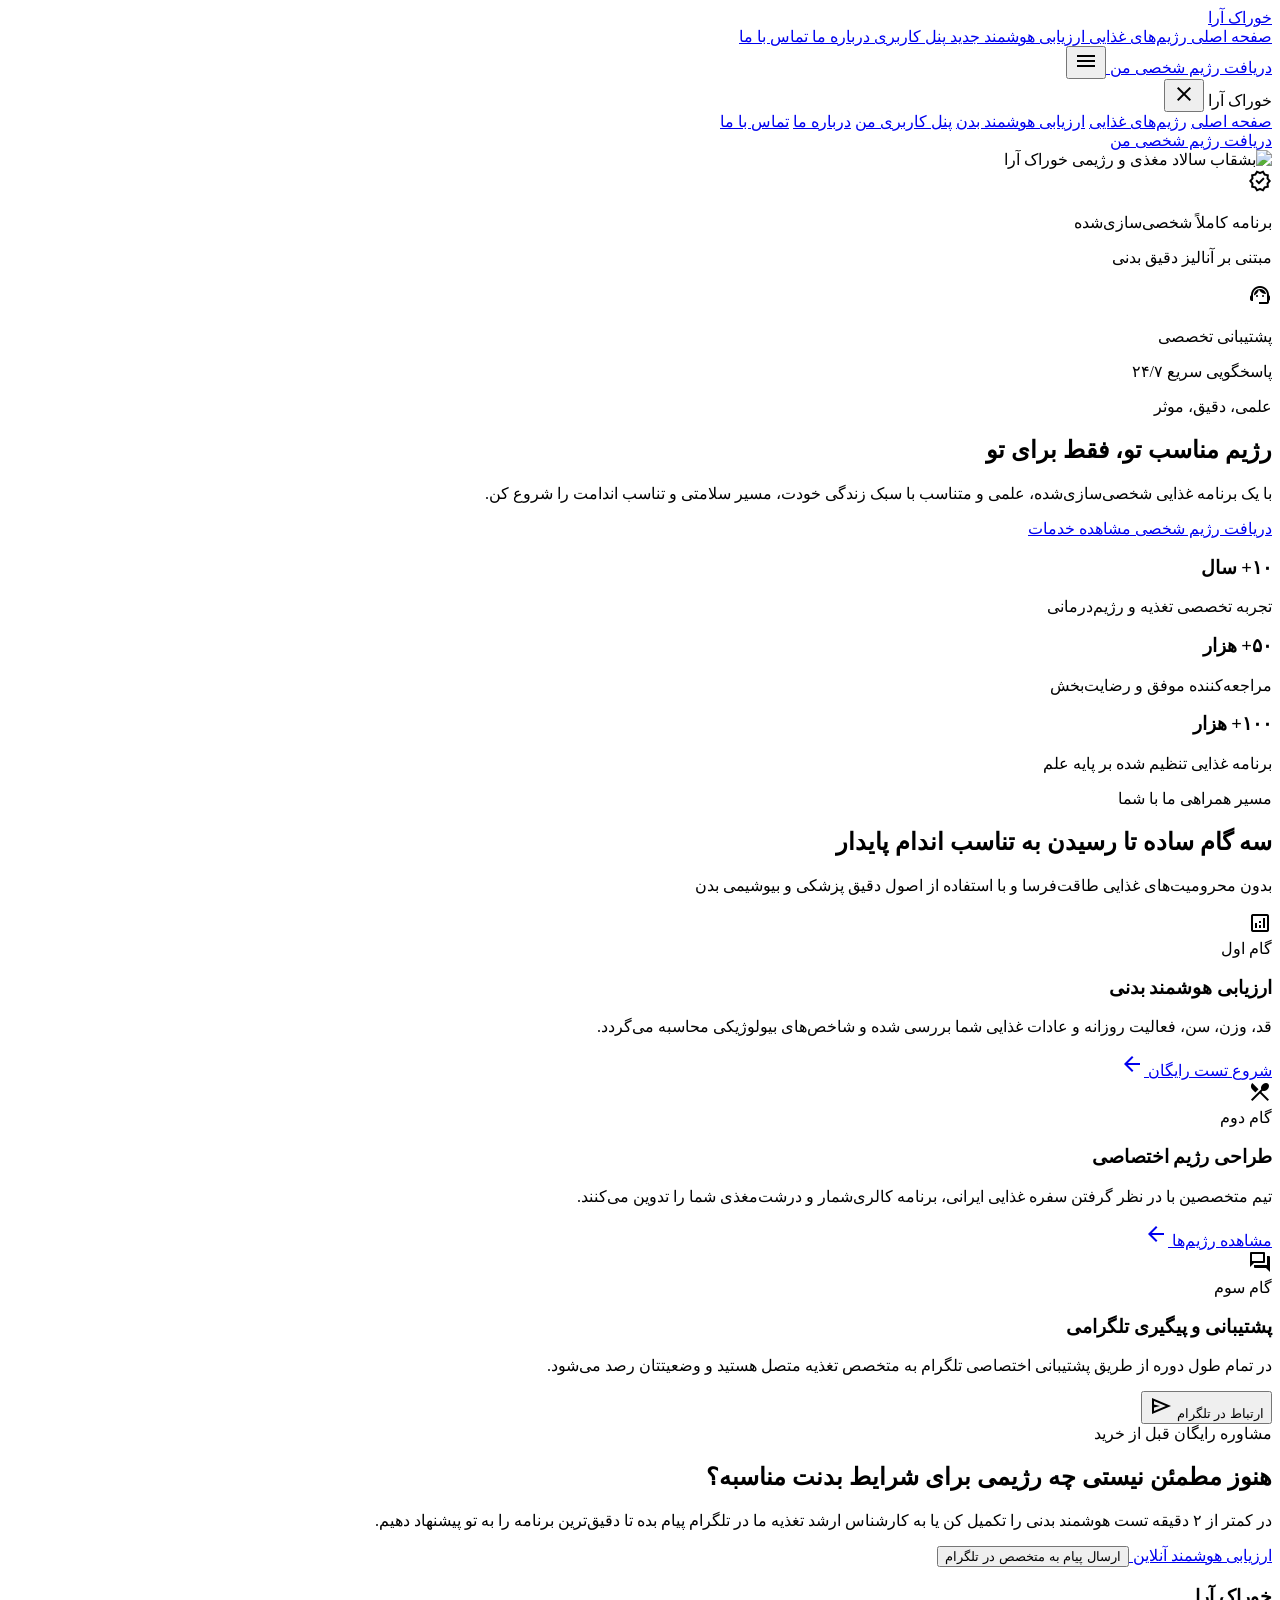
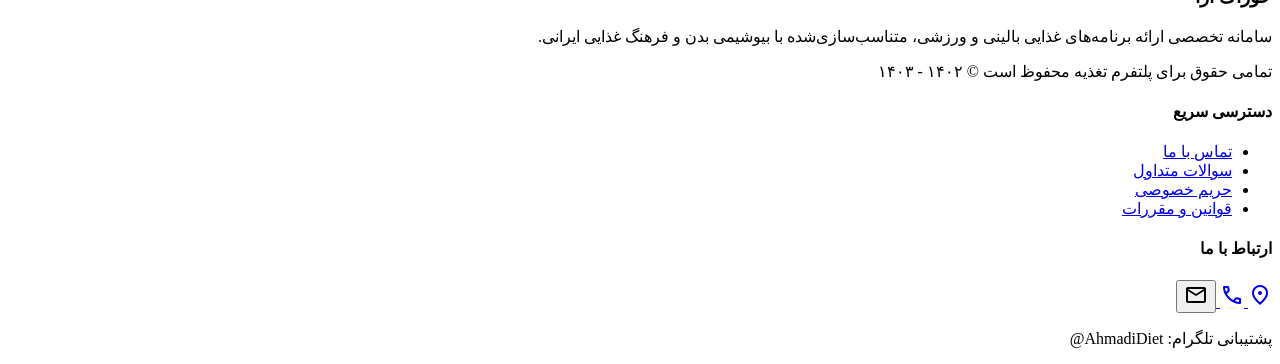
==== index.html @ 9b382a6f "Add files via upload" ====
<!DOCTYPE html>
<html lang="fa" dir="rtl">
<head>
  <meta charset="UTF-8" />
  <meta name="viewport" content="width=device-width, initial-scale=1.0" />
  <title>خوراک آرا | پلتفرم تخصصی رژیم و تغذیه هوشمند</title>
  <meta name="description" content="دریافت برنامه غذایی شخصی‌سازی‌شده و علمی متناسب با سبک زندگی شما با پشتیبانی تخصصی متخصصین تغذیه." />

  <!-- Tailwind CSS CDN -->
  <script src="https://cdn.tailwindcss.com?plugins=forms,typography"></script>
  <script>
    tailwind.config = {
      darkMode: 'class',
      theme: {
        extend: {
          colors: {
            primary: '#012d1d',
            'primary-container': '#1b4332',
            secondary: '#0e6c4a',
            'secondary-container': '#a0f4c8',
            accent: '#d8f3dc',
            background: '#f4fafd',
            surface: '#ffffff',
            'surface-variant': '#dde4e6',
            'on-surface-variant': '#414844',
          },
          fontFamily: {
            vazir: ['Vazirmatn', 'sans-serif'],
          },
          borderRadius: {
            '2xl': '1.5rem',
            '3xl': '2.5rem',
          }
        }
      }
    }
  </script>

  <!-- Google Fonts & Material Symbols -->
  <link rel="preconnect" href="https://fonts.googleapis.com" />
  <link rel="preconnect" href="https://fonts.gstatic.com" crossorigin />
  <link href="https://fonts.googleapis.com/css2?family=Vazirmatn:wght@300;400;500;600;700;800;900&display=swap" rel="stylesheet" />
  <link href="https://fonts.googleapis.com/css2?family=Material+Symbols+Outlined:opsz,wght,FILL,GRAD@20..48,100..700,0..1,-50..200" rel="stylesheet" />

  <!-- Custom Styles -->
  <link rel="stylesheet" href="assets/css/style.css" />
</head>

<body class="bg-background text-[#161d1f] font-vazir min-h-screen flex flex-col selection:bg-secondary-container selection:text-primary">
  <!-- Subtle Ambient Background -->
  <div class="bg-ambient"></div>

  <!-- Header / Navigation Bar -->
  <header class="glass-header sticky top-0 z-50 transition-all duration-300">
    <div class="max-w-7xl mx-auto px-6 lg:px-12 py-4 flex items-center justify-between">
      
      <!-- Right: Brand Logo -->
      <div class="flex items-center gap-3">
        <a href="index.html" class="text-2xl lg:text-3xl font-black text-primary tracking-tight hover:opacity-90 transition-opacity">
          خوراک آرا
        </a>
      </div>

      <!-- Center: Desktop Navigation Links -->
      <nav class="hidden md:flex items-center gap-8 text-[15px] font-medium text-on-surface-variant">
        <a href="index.html" class="text-primary font-bold relative py-1 after:content-[''] after:absolute after:bottom-0 after:left-0 after:right-0 after:h-[2.5px] after:bg-primary after:rounded-full">
          صفحه اصلی
        </a>
        <a href="products.html" class="hover:text-primary transition-colors py-1">
          رژیم‌های غذایی
        </a>
        <a href="assessment.html" class="hover:text-primary transition-colors py-1 flex items-center gap-1">
          <span>ارزیابی هوشمند</span>
          <span class="text-[10px] bg-secondary-container text-primary font-bold px-1.5 py-0.5 rounded-full">جدید</span>
        </a>
        <a href="dashboard.html" class="hover:text-primary transition-colors py-1">
          پنل کاربری
        </a>
        <a href="about.html" class="hover:text-primary transition-colors py-1">
          درباره ما
        </a>
        <a href="contact.html" class="hover:text-primary transition-colors py-1">
          تماس با ما
        </a>
      </nav>

      <!-- Left: CTA Button & Mobile Toggle -->
      <div class="flex items-center gap-3">
        <a href="assessment.html" class="hidden sm:inline-flex bg-primary text-white hover:bg-primary-container px-6 py-3 rounded-full text-sm font-bold transition-all shadow-sm hover:shadow-md hover:-translate-y-0.5">
          دریافت رژیم شخصی من
        </a>
        
        <!-- Mobile Menu Hamburger Button -->
        <button id="mobile-menu-btn" aria-label="منوی سایت" class="md:hidden w-10 h-10 rounded-full flex items-center justify-center bg-surface border border-outline-variant text-primary hover:bg-accent transition-colors">
          <span class="material-symbols-outlined">menu</span>
        </button>
      </div>

    </div>
  </header>

  <!-- Mobile Drawer Navigation -->
  <div id="mobile-menu" class="fixed inset-0 z-50 bg-primary/40 backdrop-blur-sm hidden opacity-0 transition-opacity duration-300">
    <div class="fixed top-0 right-0 bottom-0 w-4/5 max-w-sm bg-surface p-6 shadow-2xl flex flex-col justify-between">
      <div>
        <div class="flex items-center justify-between pb-6 border-b border-surface-variant">
          <span class="text-2xl font-black text-primary">خوراک آرا</span>
          <button id="close-mobile-menu" class="w-8 h-8 rounded-full flex items-center justify-center bg-surface-variant text-primary">
            <span class="material-symbols-outlined text-lg">close</span>
          </button>
        </div>
        <nav class="flex flex-col gap-4 mt-6 text-base font-medium">
          <a href="index.html" class="text-primary font-bold bg-accent/40 px-4 py-2.5 rounded-xl">صفحه اصلی</a>
          <a href="products.html" class="text-on-surface-variant hover:text-primary px-4 py-2.5">رژیم‌های غذایی</a>
          <a href="assessment.html" class="text-on-surface-variant hover:text-primary px-4 py-2.5">ارزیابی هوشمند بدن</a>
          <a href="dashboard.html" class="text-on-surface-variant hover:text-primary px-4 py-2.5">پنل کاربری من</a>
          <a href="about.html" class="text-on-surface-variant hover:text-primary px-4 py-2.5">درباره ما</a>
          <a href="contact.html" class="text-on-surface-variant hover:text-primary px-4 py-2.5">تماس با ما</a>
        </nav>
      </div>
      <div class="pt-6 border-t border-surface-variant">
        <a href="assessment.html" class="w-full btn-primary text-center">
          دریافت رژیم شخصی من
        </a>
      </div>
    </div>
  </div>

  <!-- Main Content Area -->
  <main class="flex-grow">
    
    <!-- Hero Section (Exact Stitch Screen 1 Layout) -->
    <section class="max-w-7xl mx-auto px-6 lg:px-12 pt-8 pb-16 lg:py-20">
      <div class="grid grid-cols-1 lg:grid-cols-12 gap-12 lg:gap-16 items-center">
        
        <!-- Left in RTL (Hero Image Card with Floating Badges) -->
        <div class="lg:col-span-6 order-2 lg:order-1 relative">
          <div class="relative mx-auto max-w-md lg:max-w-none">
            
            <!-- Main Hero Card -->
            <div class="relative rounded-3xl overflow-hidden shadow-2xl bg-surface border border-white/60 aspect-[4/3.8] group">
              <img 
                src="https://images.unsplash.com/photo-1540420773420-3366772f4999?auto=format&fit=crop&w=1200&q=85" 
                alt="بشقاب سالاد مغذی و رژیمی خوراک آرا" 
                class="w-full h-full object-cover object-center group-hover:scale-105 transition-transform duration-700 ease-out"
                referrerpolicy="no-referrer"
              />
              <div class="absolute inset-0 bg-gradient-to-t from-primary/20 via-transparent to-transparent pointer-events-none"></div>
            </div>

            <!-- Floating Badge 1: Top Right (برنامه کاملاً شخصی‌سازی‌شده) -->
            <div class="absolute top-6 right-6 glass-panel rounded-2xl p-3 pr-4 shadow-lg flex items-center gap-3 border border-white/80 animate-fade-in">
              <div class="w-9 h-9 rounded-full bg-secondary-container flex items-center justify-center text-primary">
                <span class="material-symbols-outlined text-[20px] font-bold">verified</span>
              </div>
              <div class="text-right">
                <p class="text-xs lg:text-sm font-bold text-primary">برنامه کاملاً شخصی‌سازی‌شده</p>
                <p class="text-[11px] text-on-surface-variant">مبتنی بر آنالیز دقیق بدنی</p>
              </div>
            </div>

            <!-- Floating Badge 2: Bottom Left (پشتیبانی تخصصی) -->
            <div class="absolute bottom-6 left-6 glass-panel rounded-2xl p-3 pl-4 shadow-lg flex items-center gap-3 border border-white/80 animate-fade-in">
              <div class="w-10 h-10 rounded-full bg-primary flex items-center justify-center text-secondary-container">
                <span class="material-symbols-outlined text-[22px]">support_agent</span>
              </div>
              <div class="text-right">
                <p class="text-xs lg:text-sm font-bold text-primary">پشتیبانی تخصصی</p>
                <p class="text-[11px] text-on-surface-variant">پاسخگویی سریع ۲۴/۷</p>
              </div>
            </div>

          </div>
        </div>

        <!-- Right in RTL (Hero Typography & Actions) -->
        <div class="lg:col-span-6 order-1 lg:order-2 text-right">
          
          <!-- Category Chip -->
          <div class="inline-flex items-center gap-2 bg-secondary-container/60 text-primary font-bold text-xs lg:text-sm px-4 py-1.5 rounded-full mb-6 border border-secondary-container">
            <span>علمی، دقیق، موثر</span>
          </div>

          <!-- Main Headline -->
          <h1 class="text-3xl sm:text-4xl lg:text-5xl font-black text-primary leading-[1.3] lg:leading-[1.25] tracking-tight mb-6">
            رژیم مناسب تو، فقط برای تو
          </h1>

          <!-- Body Subtitle -->
          <p class="text-base sm:text-lg text-on-surface-variant leading-relaxed max-w-xl mb-10 font-normal">
            با یک برنامه غذایی شخصی‌سازی‌شده، علمی و متناسب با سبک زندگی خودت، مسیر سلامتی و تناسب اندامت را شروع کن.
          </p>

          <!-- CTAs -->
          <div class="flex flex-wrap items-center gap-4">
            <a href="assessment.html" class="btn-primary text-sm lg:text-base px-8 py-4 shadow-lg hover:shadow-xl">
              دریافت رژیم شخصی
            </a>
            <a href="products.html" class="btn-outline text-sm lg:text-base px-8 py-4">
              مشاهده خدمات
            </a>
          </div>

        </div>

      </div>
    </section>

    <!-- Stats Section (Exact Stitch Screen 1 3-Column Layout) -->
    <section class="border-t border-b border-surface-variant/80 bg-surface/50 backdrop-blur-sm py-12">
      <div class="max-w-6xl mx-auto px-6">
        <div class="grid grid-cols-1 md:grid-cols-3 gap-8 md:gap-0 divide-y md:divide-y-0 md:divide-x md:divide-x-reverse divide-surface-variant">
          
          <!-- Stat 1: ۱۰+ سال -->
          <div class="text-center md:px-8 py-4">
            <h3 class="text-3xl lg:text-4xl font-extrabold text-primary mb-2 tracking-tight">
              ۱۰+ سال
            </h3>
            <p class="text-sm lg:text-base text-on-surface-variant font-medium">
              تجربه تخصصی تغذیه و رژیم‌درمانی
            </p>
          </div>

          <!-- Stat 2: ۵۰+ هزار -->
          <div class="text-center md:px-8 py-4">
            <h3 class="text-3xl lg:text-4xl font-extrabold text-primary mb-2 tracking-tight">
              ۵۰+ هزار
            </h3>
            <p class="text-sm lg:text-base text-on-surface-variant font-medium">
              مراجعه‌کننده موفق و رضایت‌بخش
            </p>
          </div>

          <!-- Stat 3: ۱۰۰+ هزار -->
          <div class="text-center md:px-8 py-4">
            <h3 class="text-3xl lg:text-4xl font-extrabold text-primary mb-2 tracking-tight">
              ۱۰۰+ هزار
            </h3>
            <p class="text-sm lg:text-base text-on-surface-variant font-medium">
              برنامه غذایی تنظیم شده بر پایه علم
            </p>
          </div>

        </div>
      </div>
    </section>

    <!-- Feature Spotlight / How Khorak Ara Works -->
    <section class="max-w-7xl mx-auto px-6 lg:px-12 py-20">
      <div class="text-center max-w-2xl mx-auto mb-16">
        <span class="text-secondary font-bold text-sm tracking-wide">مسیر همراهی ما با شما</span>
        <h2 class="text-2xl sm:text-3xl font-extrabold text-primary mt-2 mb-4">
          سه گام ساده تا رسیدن به تناسب اندام پایدار
        </h2>
        <p class="text-on-surface-variant text-sm sm:text-base">
          بدون محرومیت‌های غذایی طاقت‌فرسا و با استفاده از اصول دقیق پزشکی و بیوشیمی بدن
        </p>
      </div>

      <div class="grid grid-cols-1 md:grid-cols-3 gap-8">
        
        <!-- Step Card 1 -->
        <div class="glass-panel rounded-3xl p-8 text-right relative overflow-hidden glass-card-hover">
          <div class="w-14 h-14 rounded-2xl bg-secondary-container flex items-center justify-center text-primary mb-6">
            <span class="material-symbols-outlined text-3xl">analytics</span>
          </div>
          <span class="text-xs font-bold text-secondary uppercase">گام اول</span>
          <h3 class="text-xl font-bold text-primary mt-1 mb-3">ارزیابی هوشمند بدنی</h3>
          <p class="text-on-surface-variant text-sm leading-relaxed mb-6">
            قد، وزن، سن، فعالیت روزانه و عادات غذایی شما بررسی شده و شاخص‌های بیولوژیکی محاسبه می‌گردد.
          </p>
          <a href="assessment.html" class="text-xs font-bold text-secondary flex items-center gap-1 hover:underline">
            <span>شروع تست رایگان</span>
            <span class="material-symbols-outlined text-sm">arrow_back</span>
          </a>
        </div>

        <!-- Step Card 2 -->
        <div class="glass-panel rounded-3xl p-8 text-right relative overflow-hidden glass-card-hover border-secondary-container">
          <div class="w-14 h-14 rounded-2xl bg-primary flex items-center justify-center text-secondary-container mb-6">
            <span class="material-symbols-outlined text-3xl">restaurant_menu</span>
          </div>
          <span class="text-xs font-bold text-secondary uppercase">گام دوم</span>
          <h3 class="text-xl font-bold text-primary mt-1 mb-3">طراحی رژیم اختصاصی</h3>
          <p class="text-on-surface-variant text-sm leading-relaxed mb-6">
            تیم متخصصین با در نظر گرفتن سفره غذایی ایرانی، برنامه کالری‌شمار و درشت‌مغذی شما را تدوین می‌کنند.
          </p>
          <a href="products.html" class="text-xs font-bold text-secondary flex items-center gap-1 hover:underline">
            <span>مشاهده رژیم‌ها</span>
            <span class="material-symbols-outlined text-sm">arrow_back</span>
          </a>
        </div>

        <!-- Step Card 3 -->
        <div class="glass-panel rounded-3xl p-8 text-right relative overflow-hidden glass-card-hover">
          <div class="w-14 h-14 rounded-2xl bg-secondary-container flex items-center justify-center text-primary mb-6">
            <span class="material-symbols-outlined text-3xl">forum</span>
          </div>
          <span class="text-xs font-bold text-secondary uppercase">گام سوم</span>
          <h3 class="text-xl font-bold text-primary mt-1 mb-3">پشتیبانی و پیگیری تلگرامی</h3>
          <p class="text-on-surface-variant text-sm leading-relaxed mb-6">
            در تمام طول دوره از طریق پشتیبانی اختصاصی تلگرام به متخصص تغذیه متصل هستید و وضعیتتان رصد می‌شود.
          </p>
          <button onclick="openTelegramOrder()" class="text-xs font-bold text-secondary flex items-center gap-1 hover:underline">
            <span>ارتباط در تلگرام</span>
            <span class="material-symbols-outlined text-sm">send</span>
          </button>
        </div>

      </div>
    </section>

    <!-- Interactive Quick Teaser / Banner -->
    <section class="max-w-7xl mx-auto px-6 lg:px-12 pb-20">
      <div class="bg-primary text-white rounded-3xl p-8 sm:p-12 lg:p-16 relative overflow-hidden shadow-2xl">
        <div class="absolute -left-20 -bottom-20 w-96 h-96 rounded-full bg-secondary opacity-30 blur-3xl pointer-events-none"></div>
        <div class="relative z-10 max-w-2xl text-right">
          <span class="inline-block bg-secondary-container text-primary font-bold text-xs px-3 py-1 rounded-full mb-4">مشاوره رایگان قبل از خرید</span>
          <h2 class="text-2xl sm:text-3xl lg:text-4xl font-extrabold mb-4 leading-snug">
            هنوز مطمئن نیستی چه رژیمی برای شرایط بدنت مناسبه؟
          </h2>
          <p class="text-gray-300 text-sm sm:text-base leading-relaxed mb-8">
            در کمتر از ۲ دقیقه تست هوشمند بدنی را تکمیل کن یا به کارشناس ارشد تغذیه ما در تلگرام پیام بده تا دقیق‌ترین برنامه را به تو پیشنهاد دهیم.
          </p>
          <div class="flex flex-wrap gap-4">
            <a href="assessment.html" class="bg-secondary-container text-primary hover:bg-white font-bold px-8 py-3.5 rounded-full text-sm transition-all shadow-md">
              ارزیابی هوشمند آنلاین
            </a>
            <button onclick="openTelegramOrder('مشاوره رایگان انتخاب رژیم', 'رایگان')" class="bg-white/10 hover:bg-white/20 border border-white/20 text-white font-bold px-8 py-3.5 rounded-full text-sm transition-all">
              ارسال پیام به متخصص در تلگرام
            </button>
          </div>
        </div>
      </div>
    </section>

  </main>

  <!-- Footer (Exact Stitch Screen 1 Footer Hierarchy) -->
  <footer class="bg-surface/80 border-t border-surface-variant py-14">
    <div class="max-w-7xl mx-auto px-6 lg:px-12">
      <div class="grid grid-cols-1 md:grid-cols-12 gap-10 items-start">
        
        <!-- Column 1 (Right in RTL): Brand Info & Copyright -->
        <div class="md:col-span-5 text-right">
          <h3 class="text-2xl font-black text-primary mb-3">خوراک آرا</h3>
          <p class="text-sm text-on-surface-variant leading-relaxed max-w-sm mb-6">
            سامانه تخصصی ارائه برنامه‌های غذایی بالینی و ورزشی، متناسب‌سازی‌شده با بیوشیمی بدن و فرهنگ غذایی ایرانی.
          </p>
          <p class="text-xs text-outline">
            تمامی حقوق برای پلتفرم تغذیه محفوظ است © ۱۴۰۲ - ۱۴۰۳
          </p>
        </div>

        <!-- Column 2: Quick Links -->
        <div class="md:col-span-4 text-right">
          <h4 class="font-bold text-primary text-sm mb-4">دسترسی سریع</h4>
          <ul class="space-y-2.5 text-xs lg:text-sm text-on-surface-variant font-medium">
            <li><a href="contact.html" class="hover:text-primary transition-colors">تماس با ما</a></li>
            <li><a href="contact.html#faq" class="hover:text-primary transition-colors">سوالات متداول</a></li>
            <li><a href="about.html" class="hover:text-primary transition-colors">حریم خصوصی</a></li>
            <li><a href="about.html" class="hover:text-primary transition-colors">قوانین و مقررات</a></li>
          </ul>
        </div>

        <!-- Column 3 (Left in RTL): Contact Icons & Social -->
        <div class="md:col-span-3 text-right">
          <h4 class="font-bold text-primary text-sm mb-4">ارتباط با ما</h4>
          <div class="flex items-center gap-4 text-primary mb-4">
            <!-- Location Pin -->
            <a href="contact.html" title="آدرس کلینیک" class="w-10 h-10 rounded-full bg-surface-variant/60 flex items-center justify-center hover:bg-secondary-container transition-colors">
              <span class="material-symbols-outlined text-xl">location_on</span>
            </a>
            <!-- Phone -->
            <a href="tel:02188990011" title="تماس تلفنی" class="w-10 h-10 rounded-full bg-surface-variant/60 flex items-center justify-center hover:bg-secondary-container transition-colors">
              <span class="material-symbols-outlined text-xl">call</span>
            </a>
            <!-- Mail / Telegram -->
            <button onclick="openTelegramOrder('ارتباط سریع و پشتیبانی', '-')" title="کانال و پشتیبانی تلگرام" class="w-10 h-10 rounded-full bg-surface-variant/60 flex items-center justify-center hover:bg-secondary-container transition-colors">
              <span class="material-symbols-outlined text-xl">mail</span>
            </button>
          </div>
          <p class="text-xs text-on-surface-variant">
            پشتیبانی تلگرام: <span class="font-bold text-secondary" dir="ltr">@AhmadiDiet</span>
          </p>
        </div>

      </div>
    </div>
  </footer>

  <!-- Scripts -->
  <script src="assets/js/main.js"></script>
</body>
</html>
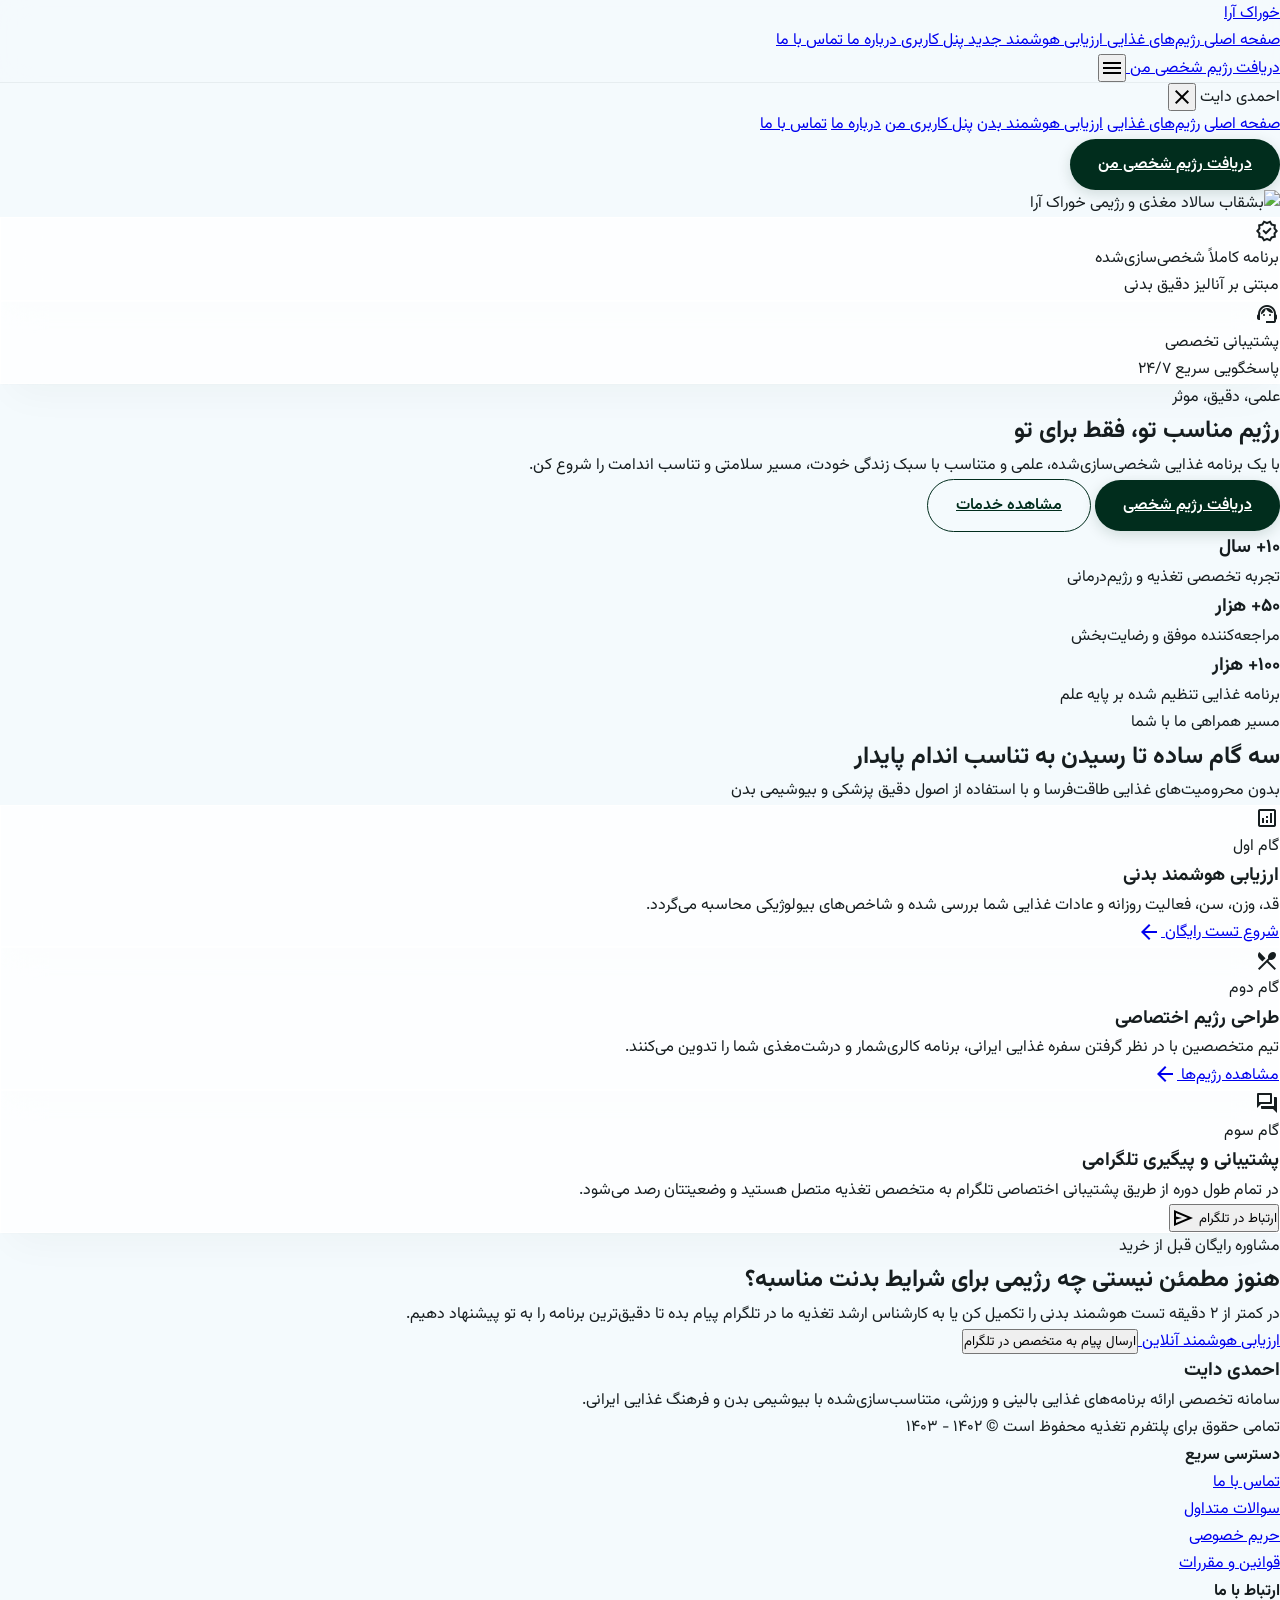
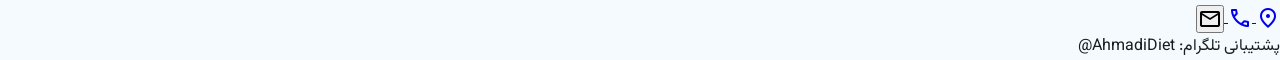
==== commit 49963578: "Update index.html" ====
--- a/index.html
+++ b/index.html
@@ -3,7 +3,7 @@
 <head>
   <meta charset="UTF-8" />
   <meta name="viewport" content="width=device-width, initial-scale=1.0" />
-  <title>خوراک آرا | پلتفرم تخصصی رژیم و تغذیه هوشمند</title>
+  <title>احمدی دایت | پلتفرم تخصصی رژیم و تغذیه هوشمند</title>
   <meta name="description" content="دریافت برنامه غذایی شخصی‌سازی‌شده و علمی متناسب با سبک زندگی شما با پشتیبانی تخصصی متخصصین تغذیه." />
 
   <!-- Tailwind CSS CDN -->
@@ -104,7 +104,7 @@
     <div class="fixed top-0 right-0 bottom-0 w-4/5 max-w-sm bg-surface p-6 shadow-2xl flex flex-col justify-between">
       <div>
         <div class="flex items-center justify-between pb-6 border-b border-surface-variant">
-          <span class="text-2xl font-black text-primary">خوراک آرا</span>
+          <span class="text-2xl font-black text-primary">احمدی دایت</span>
           <button id="close-mobile-menu" class="w-8 h-8 rounded-full flex items-center justify-center bg-surface-variant text-primary">
             <span class="material-symbols-outlined text-lg">close</span>
           </button>
@@ -343,7 +343,7 @@
         
         <!-- Column 1 (Right in RTL): Brand Info & Copyright -->
         <div class="md:col-span-5 text-right">
-          <h3 class="text-2xl font-black text-primary mb-3">خوراک آرا</h3>
+          <h3 class="text-2xl font-black text-primary mb-3">احمدی دایت</h3>
           <p class="text-sm text-on-surface-variant leading-relaxed max-w-sm mb-6">
             سامانه تخصصی ارائه برنامه‌های غذایی بالینی و ورزشی، متناسب‌سازی‌شده با بیوشیمی بدن و فرهنگ غذایی ایرانی.
           </p>
--- a/assets/css/style.css
+++ b/assets/css/style.css
@@ -0,0 +1,322 @@
+/* =========================================================
+   خوراک آرا | KHORAK ARA (احمدی دایت)
+   Modern Persian RTL Nutrition & Health Platform Styles
+   Fully Vanilla CSS + Tailwind CDN compatible
+   Deployment-ready for GitHub Pages Drag & Drop
+========================================================= */
+
+@import url('https://fonts.googleapis.com/css2?family=Vazirmatn:wght@100;200;300;400;500;600;700;800;900&display=swap');
+@import url('https://fonts.googleapis.com/css2?family=Material+Symbols+Outlined:opsz,wght,FILL,GRAD@20..48,100..700,0..1,-50..200');
+
+:root {
+  --primary: #012d1d;
+  --primary-container: #1b4332;
+  --on-primary: #ffffff;
+  --secondary: #0e6c4a;
+  --secondary-container: #a0f4c8;
+  --on-secondary: #ffffff;
+  --accent: #d8f3dc;
+  --accent-gold: #d4af37;
+  --background: #f4fafd;
+  --surface: #ffffff;
+  --surface-low: #eef5f7;
+  --surface-variant: #dde4e6;
+  --on-background: #161d1f;
+  --on-surface-variant: #414844;
+  --outline: #717973;
+  --outline-variant: #c1c8c2;
+  --glass-bg: rgba(255, 255, 255, 0.75);
+  --glass-border: rgba(255, 255, 255, 0.6);
+  --glass-shadow: 0 30px 40px -15px rgba(1, 45, 29, 0.05);
+}
+
+* {
+  box-sizing: border-box;
+  font-family: 'Vazirmatn', -apple-system, BlinkMacSystemFont, "Segoe UI", Roboto, sans-serif;
+  margin: 0;
+  padding: 0;
+}
+
+html {
+  scroll-behavior: smooth;
+  direction: rtl;
+  text-align: right;
+  background-color: var(--background);
+  color: var(--on-background);
+}
+
+body {
+  font-family: 'Vazirmatn', sans-serif;
+  background-color: var(--background);
+  color: var(--on-background);
+  line-height: 1.7;
+  overflow-x: hidden;
+  position: relative;
+  min-height: 100vh;
+}
+
+/* Material Symbols alignment fix */
+.material-symbols-outlined {
+  font-variation-settings: 'FILL' 0, 'wght' 400, 'GRAD' 0, 'opsz' 24;
+  display: inline-flex;
+  align-items: center;
+  justify-content: center;
+  vertical-align: middle;
+  line-height: 1;
+}
+
+.material-symbols-outlined.filled {
+  font-variation-settings: 'FILL' 1, 'wght' 500, 'GRAD' 0, 'opsz' 24;
+}
+
+/* Glassmorphism Classes */
+.glass-panel {
+  background: rgba(255, 255, 255, 0.78);
+  backdrop-filter: blur(20px);
+  -webkit-backdrop-filter: blur(20px);
+  border: 1px solid rgba(255, 255, 255, 0.7);
+  box-shadow: 0 20px 40px -12px rgba(1, 45, 29, 0.04), 0 1px 3px rgba(0, 0, 0, 0.02);
+}
+
+.glass-card-hover {
+  transition: all 0.35s cubic-bezier(0.16, 1, 0.3, 1);
+}
+
+.glass-card-hover:hover {
+  transform: translateY(-4px);
+  box-shadow: 0 28px 50px -15px rgba(1, 45, 29, 0.09), 0 2px 6px rgba(0, 0, 0, 0.03);
+  border-color: rgba(160, 244, 200, 0.8);
+}
+
+.glass-header {
+  background: rgba(244, 250, 253, 0.85);
+  backdrop-filter: blur(16px);
+  -webkit-backdrop-filter: blur(16px);
+  border-bottom: 1px solid rgba(221, 228, 230, 0.6);
+}
+
+/* Background Ambient Orbs */
+.bg-ambient {
+  position: fixed;
+  inset: 0;
+  pointer-events: none;
+  z-index: -1;
+  background: 
+    radial-gradient(circle at 85% 15%, rgba(160, 244, 200, 0.25) 0%, transparent 45%),
+    radial-gradient(circle at 15% 75%, rgba(206, 233, 211, 0.3) 0%, transparent 50%),
+    radial-gradient(circle at 50% 50%, rgba(244, 250, 253, 0.6) 0%, transparent 100%);
+}
+
+/* Input Fields */
+.premium-input {
+  background: rgba(255, 255, 255, 0.65);
+  border: 1px solid var(--outline-variant);
+  border-radius: 1.25rem;
+  transition: all 0.25s ease;
+}
+
+.premium-input:focus-within {
+  background: rgba(255, 255, 255, 0.95);
+  border-color: var(--secondary);
+  box-shadow: 0 0 0 4px rgba(14, 108, 74, 0.12);
+}
+
+/* Range Slider Styling */
+input[type="range"].custom-range {
+  -webkit-appearance: none;
+  appearance: none;
+  width: 100%;
+  height: 8px;
+  background: #dde4e6;
+  border-radius: 9999px;
+  outline: none;
+  transition: background 0.2s;
+}
+
+input[type="range"].custom-range::-webkit-slider-thumb {
+  -webkit-appearance: none;
+  appearance: none;
+  width: 24px;
+  height: 24px;
+  border-radius: 50%;
+  background: #1b4332;
+  border: 3px solid #ffffff;
+  box-shadow: 0 2px 8px rgba(1, 45, 29, 0.3);
+  cursor: pointer;
+  transition: transform 0.15s ease, background-color 0.15s ease;
+}
+
+input[type="range"].custom-range::-webkit-slider-thumb:hover {
+  transform: scale(1.15);
+  background: #0e6c4a;
+}
+
+/* Stepper Transitions */
+.step-container {
+  display: none;
+  opacity: 0;
+  transform: translateY(8px);
+  transition: opacity 0.35s ease, transform 0.35s ease;
+}
+
+.step-container.active {
+  display: block;
+  opacity: 1;
+  transform: translateY(0);
+}
+
+/* Custom Scrollbar */
+::-webkit-scrollbar {
+  width: 8px;
+  height: 8px;
+}
+
+::-webkit-scrollbar-track {
+  background: #f4fafd;
+}
+
+::-webkit-scrollbar-thumb {
+  background: #c1c8c2;
+  border-radius: 9999px;
+}
+
+::-webkit-scrollbar-thumb:hover {
+  background: #85d7ad;
+}
+
+/* Buttons */
+.btn-primary {
+  background-color: var(--primary);
+  color: #ffffff;
+  border-radius: 9999px;
+  padding: 0.75rem 1.75rem;
+  font-weight: 600;
+  transition: all 0.25s cubic-bezier(0.16, 1, 0.3, 1);
+  display: inline-flex;
+  align-items: center;
+  justify-content: center;
+  gap: 0.5rem;
+  box-shadow: 0 4px 14px rgba(1, 45, 29, 0.15);
+}
+
+.btn-primary:hover {
+  background-color: var(--primary-container);
+  transform: translateY(-2px);
+  box-shadow: 0 6px 20px rgba(1, 45, 29, 0.22);
+}
+
+.btn-outline {
+  background-color: transparent;
+  color: var(--primary);
+  border: 1.5px solid var(--primary);
+  border-radius: 9999px;
+  padding: 0.75rem 1.75rem;
+  font-weight: 600;
+  transition: all 0.25s cubic-bezier(0.16, 1, 0.3, 1);
+  display: inline-flex;
+  align-items: center;
+  justify-content: center;
+  gap: 0.5rem;
+}
+
+.btn-outline:hover {
+  background-color: rgba(1, 45, 29, 0.05);
+  transform: translateY(-2px);
+}
+
+.btn-secondary {
+  background-color: var(--secondary-container);
+  color: var(--primary);
+  border-radius: 9999px;
+  padding: 0.75rem 1.5rem;
+  font-weight: 600;
+  transition: all 0.2s ease;
+}
+
+.btn-secondary:hover {
+  background-color: var(--accent);
+}
+
+/* Gold Pro Badge */
+.gold-pro-border {
+  border: 2px solid #d4af37;
+  position: relative;
+  background: linear-gradient(145deg, rgba(255, 255, 255, 0.9) 0%, rgba(254, 250, 235, 0.8) 100%);
+}
+
+.badge-pill {
+  display: inline-flex;
+  align-items: center;
+  gap: 0.35rem;
+  padding: 0.35rem 0.85rem;
+  border-radius: 9999px;
+  font-size: 0.85rem;
+  font-weight: 600;
+  white-space: nowrap;
+}
+
+/* Toast Notifications */
+#toast-container {
+  position: fixed;
+  bottom: 24px;
+  left: 24px;
+  z-index: 9999;
+  display: flex;
+  flex-direction: column;
+  gap: 8px;
+  pointer-events: none;
+}
+
+.toast {
+  pointer-events: auto;
+  background: #012d1d;
+  color: #ffffff;
+  padding: 12px 20px;
+  border-radius: 16px;
+  box-shadow: 0 10px 30px rgba(0, 0, 0, 0.2);
+  display: flex;
+  align-items: center;
+  gap: 10px;
+  font-size: 14px;
+  font-weight: 500;
+  animation: slideInToast 0.3s ease forwards;
+  max-width: 360px;
+}
+
+@keyframes slideInToast {
+  from {
+    opacity: 0;
+    transform: translateY(20px) scale(0.95);
+  }
+  to {
+    opacity: 1;
+    transform: translateY(0) scale(1);
+  }
+}
+
+/* Pulse animation for active step */
+@keyframes pulseGreen {
+  0% {
+    box-shadow: 0 0 0 0 rgba(116, 198, 157, 0.7);
+  }
+  70% {
+    box-shadow: 0 0 0 10px rgba(116, 198, 157, 0);
+  }
+  100% {
+    box-shadow: 0 0 0 0 rgba(116, 198, 157, 0);
+  }
+}
+
+.pulse-step {
+  animation: pulseGreen 2s infinite;
+}
+
+/* Print Friendly */
+@media print {
+  body {
+    background: #ffffff;
+  }
+  .glass-header, footer, .no-print {
+    display: none !important;
+  }
+}
